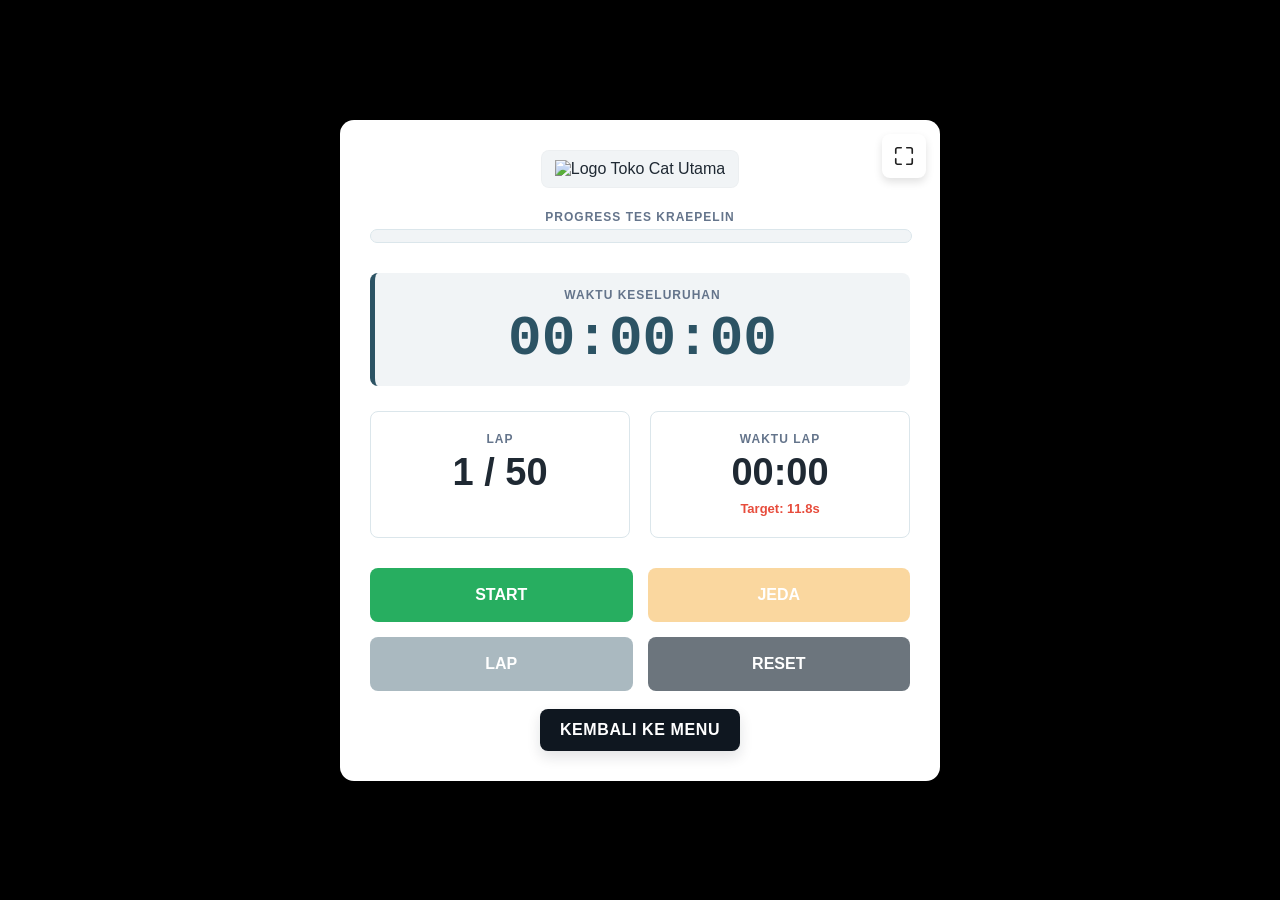
==== kraeplin.html @ b0db205b "Rename kraeplin (1).html to kraeplin.html" ====
<!DOCTYPE html>
<html lang="id">
<head>
    <meta charset="UTF-8" />
    <meta name="viewport" content="width=device-width, initial-scale=1.0, maximum-scale=1.0, user-scalable=no" />
    <title>Sistem Tes Kraepelin - Toko Cat Utama</title>
    <style>
        :root {
            --utama-blue: #2c5364;
            --utama-yellow: #f39c12;
            --utama-red: #e74c3c;
            --bg-color: #000000;
            --card-bg: #ffffff;
            --text-dark: #1f2933;
            --muted: #64748b;
            --line: #dbe6eb;
            --soft-bg: #f1f4f6;
            --success: #27ae60;
            --icon-color: #222;
        }

        /* Page layout */
        body {
            font-family: Arial, Helvetica, sans-serif;
            background: #000000;
            background-repeat: no-repeat;
            background-attachment: fixed;
            background-size: cover;
            color: var(--text-dark);
            margin: 0;
            display: flex;
            justify-content: center;
            align-items: center;
            min-height: 100vh;
            overflow-x: hidden;
            padding: 15px;
            box-sizing: border-box;
        }

        .hr-app-container {
            width: 100%;
            max-width: 600px;
            background: var(--card-bg);
            border-radius: 14px;
            box-shadow: 0 15px 30px rgba(0,0,0,0.3);
            padding: 30px;
            text-align: center;
            position: relative;
            box-sizing: border-box;
            overflow: hidden;
        }

        /* Fullscreen button */
        .fullscreen-btn {
            position: absolute;
            top: 14px;
            right: 14px;
            width: 44px;
            height: 44px;
            border-radius: 8px;
            background: white;
            border: none;
            display: flex;
            align-items: center;
            justify-content: center;
            box-shadow: 0 4px 8px rgba(0,0,0,0.12);
            cursor: pointer;
            transition: transform .12s ease, box-shadow .12s ease;
            padding: 6px;
            color: var(--icon-color); /* currentColor for svg stroke */
        }
        .fullscreen-btn:hover { transform: translateY(-2px); box-shadow: 0 8px 16px rgba(0,0,0,0.16); }
        .fullscreen-btn:active { transform: translateY(0); }

        .fullscreen-btn svg { width: 22px; height: 22px; display: block; }
        .fullscreen-btn svg path {
            fill: none;
            stroke: currentColor;
            stroke-width: 1.8;
            stroke-linecap: round;
            stroke-linejoin: round;
        }

        /* Logo frame */
        .logo-frame {
            background: var(--soft-bg);
            border-radius: 8px;
            padding: 10px 14px;
            display: inline-flex;
            align-items: center;
            justify-content: center;
            margin: 0 auto 22px;
            box-shadow: inset 0 0 0 1px rgba(0,0,0,0.02);
        }
        .logo-header img {
            max-width: 320px;
            width: 100%;
            height: auto;
            display: block;
            object-fit: contain;
        }

        /* Countdown overlay */
        .countdown-overlay {
            position: absolute;
            top: 0;
            left: 0;
            width: 100%;
            height: 100%;
            background: rgba(255,255,255,0.95);
            display: flex;
            flex-direction: column;
            justify-content: center;
            align-items: center;
            z-index: 100;
            opacity: 0;
            pointer-events: none;
            transition: opacity 0.3s ease;
            backdrop-filter: blur(5px);
        }
        .countdown-overlay.active {
            opacity: 1;
            pointer-events: auto;
        }
        .countdown-text {
            font-size: 24px;
            font-weight: 700;
            color: var(--muted);
            margin-bottom: 10px;
            text-transform: uppercase;
            letter-spacing: 1px;
        }
        .countdown-number {
            font-size: 140px;
            font-weight: 900;
            color: var(--utama-blue);
            line-height: 1;
            text-shadow: 2px 5px 15px rgba(44, 83, 100, 0.22);
        }

        /* Components */
        .progress-container {
            width: 100%;
            height: 12px;
            background: var(--soft-bg);
            border-radius: 10px;
            margin-bottom: 30px;
            overflow: hidden;
            border: 1px solid var(--line);
        }
        .progress-fill {
            height: 100%;
            width: 0%;
            background: linear-gradient(90deg, #2c5364, #27ae60);
            transition: width 0.4s ease;
        }

        .total-timer-box {
            background: var(--soft-bg);
            padding: 15px;
            border-radius: 8px;
            border-left: 5px solid var(--utama-blue);
            margin-bottom: 25px;
        }
        .label-sm {
            font-size: 12px;
            font-weight: 700;
            text-transform: uppercase;
            color: var(--muted);
            letter-spacing: 1px;
            margin-bottom: 5px;
            display: block;
        }
        .timer-main {
            font-size: 56px;
            font-weight: 800;
            color: var(--utama-blue);
            font-family: 'Courier New', Courier, monospace;
        }

        .stats-grid {
            display: grid;
            grid-template-columns: 1fr 1fr;
            gap: 20px;
            margin-bottom: 30px;
        }
        .stat-card {
            background: white;
            border: 1px solid var(--line);
            padding: 20px;
            border-radius: 8px;
        }
        .stat-card strong {
            font-size: 38px;
            display: block;
            margin: 5px 0;
            color: var(--text-dark);
        }
        .target-info {
            font-size: 13px;
            color: var(--utama-red);
            font-weight: 600;
        }

        .button-grid {
            display: grid;
            grid-template-columns: 1fr 1fr;
            gap: 15px;
        }
        button {
            padding: 18px;
            font-size: 16px;
            font-weight: 700;
            border: none;
            border-radius: 8px;
            cursor: pointer;
            transition: all 0.2s;
            text-transform: uppercase;
            touch-action: manipulation;
        }
        button:active { transform: translateY(2px); }
        button:disabled { opacity: 0.4; cursor: not-allowed; }

        .btn-start { background: var(--success); color: white; }
        .btn-pause { background: var(--utama-yellow); color: white; }
        .btn-lap { background: var(--utama-blue); color: white; }
        .btn-reset { background: #6c757d; color: white; }

        .flash { animation: flash-animation 0.5s; }
        @keyframes flash-animation {
            0% { background-color: white; }
            50% { background-color: #e8f6ef; }
            100% { background-color: white; }
        }

        .btn-back {
            display: inline-block;
            margin: 18px auto 0;
            padding: 12px 20px;
            background: #0f1720;
            color: #fff;
            border-radius: 8px;
            text-decoration: none;
            font-weight: 700;
            letter-spacing: 0.6px;
            box-shadow: 0 6px 14px rgba(15,23,32,0.12);
        }
        .btn-back:active { transform: translateY(1px); }

        /* Responsive */
        @media (max-width: 500px) {
            .hr-app-container { padding: 20px 15px; border-radius: 15px; }
            .logo-header img { max-width: 220px; }
            .timer-main { font-size: 42px; }
            .stats-grid { gap: 10px; }
            .stat-card { padding: 15px 10px; }
            .stat-card strong { font-size: 26px; }
            button { padding: 15px 10px; font-size: 14px; }
            .label-sm { font-size: 10px; }
            .countdown-text { font-size: 18px; }
            .countdown-number { font-size: 100px; }
            .fullscreen-btn { width: 40px; height: 40px; top: 10px; right: 10px; }
            .logo-frame { padding: 8px 10px; }
        }
    </style>
</head>
<body>

<div class="hr-app-container" id="mainApp">
    <button class="fullscreen-btn" id="btnFullscreenIcon" onclick="toggleFullscreen()" title="Buka Layar Penuh" aria-label="Buka Layar Penuh" aria-pressed="false">
        <svg id="fullscreenIcon" viewBox="0 0 24 24" xmlns="http://www.w3.org/2000/svg" aria-hidden="true" focusable="false">
            <!-- Enter fullscreen (open corners) -->
            <path d="M3 9V5a2 2 0 0 1 2-2h4" />
            <path d="M21 15v4a2 2 0 0 1-2 2h-4" />
            <path d="M9 21H5a2 2 0 0 1-2-2v-4" />
            <path d="M15 3h4a2 2 0 0 1 2 2v4" />
        </svg>
    </button>

    <div class="countdown-overlay" id="countdownOverlay">
        <div class="countdown-text" id="countdownText">Persiapan</div>
        <div class="countdown-number" id="countdownNumber"></div>
    </div>

    <div class="hr-inner">
        <div class="logo-header">
            <div class="logo-frame">
                <img src="Banner Utama.png" alt="Logo Toko Cat Utama" />
            </div>
        </div>

        <div class="label-sm">Progress Tes Kraepelin</div>
        <div class="progress-container">
            <div class="progress-fill" id="progressBar"></div>
        </div>

        <div class="total-timer-box">
            <span class="label-sm">Waktu Keseluruhan</span>
            <div class="timer-main" id="totalTime">00:00:00</div>
        </div>

        <div class="stats-grid">
            <div class="stat-card" id="lapCard">
                <span class="label-sm">Lap</span>
                <strong id="displayLap">1 / 50</strong>
            </div>
            <div class="stat-card" id="timerCard">
                <span class="label-sm">Waktu Lap</span>
                <strong id="displayLapTimer">00:00</strong>
                <span class="target-info" id="displayTarget">Target: 11.8s</span>
            </div>
        </div>

        <div class="button-grid">
            <button class="btn-start" id="btnStart" onclick="startTes()">Start</button>
            <button class="btn-pause" id="btnPause" onclick="pauseTes()" disabled>Jeda</button>
            <button class="btn-lap" id="btnLap" onclick="manualNext()" disabled>Lap</button>
            <button class="btn-reset" id="btnReset" onclick="resetTes()">Reset</button>
        </div>

        <a href="index.html" class="btn-back">KEMBALI KE MENU</a>
    </div>
</div>

<script>
    // --- Kraepelin logic (cleaned, unchanged behavior) ---
    const totalLaps = 50;
    function getDuration(lap) {
        if (lap >= 21 && lap <= 30) return 9800;
        if (lap >= 43 && lap <= 47) return 9800;
        return 11800;
    }

    let timerRef;
    let isRunning = false;
    let isCountingDown = false;
    let startTime, elapsedTime = 0;
    let lapStartTime = 0;
    let currentLap = 1;
    let currentTarget = getDuration(1);
    let indonesianVoice = null;

    function initVoice() {
        const voices = window.speechSynthesis.getVoices();
        indonesianVoice = voices.find(v => v.lang && v.lang.includes('id')) || voices[0] || null;
    }
    speechSynthesis.onvoiceschanged = initVoice;

    function abaAba(pesan) {
        try {
            window.speechSynthesis.cancel();
            const msg = new SpeechSynthesisUtterance(pesan);
            if (indonesianVoice) msg.voice = indonesianVoice;
            msg.pitch = 1.3;
            msg.rate = 1.25;
            window.speechSynthesis.speak(msg);
        } catch (e) {
            // Speech API may be unavailable; fail silently
            console.warn('Speech synthesis error', e);
        }
    }

    function startTes() {
        if (!isRunning && !isCountingDown) {
            if (!indonesianVoice) initVoice();
            if (elapsedTime === 0 && currentLap === 1) {
                mulaiHitunganMundur();
            } else {
                jalankanTimer();
            }
        }
    }

    function mulaiHitunganMundur() {
        isCountingDown = true;
        toggleButtons(true);

        const overlay = document.getElementById('countdownOverlay');
        const textEl = document.getElementById('countdownText');
        const numEl = document.getElementById('countdownNumber');

        overlay.classList.add('active');
        textEl.innerText = "Persiapkan diri Anda";
        numEl.innerText = "";

        abaAba("Persiapkan diri Anda");

        setTimeout(() => {
            let hitung = 3;
            textEl.innerText = "";
            const intervalHitung = setInterval(() => {
                if (hitung > 0) {
                    numEl.innerText = hitung;
                    abaAba(String(hitung));
                    hitung--;
                } else {
                    clearInterval(intervalHitung);
                    numEl.style.fontSize = window.innerWidth <= 500 ? "60px" : "80px";
                    numEl.innerText = "MULAI!";
                    abaAba("Mulai");
                    setTimeout(() => {
                        overlay.classList.remove('active');
                        isCountingDown = false;
                        numEl.style.fontSize = "";
                        jalankanTimer();
                    }, 800);
                }
            }, 1000);
        }, 2000);
    }

    function jalankanTimer() {
        isRunning = true;
        startTime = Date.now() - elapsedTime;
        timerRef = setInterval(tick, 10);
        toggleButtons(true);
    }

    function pauseTes() {
        if (isCountingDown) return;
        isRunning = false;
        clearInterval(timerRef);
        elapsedTime = Date.now() - startTime;
        toggleButtons(false);
    }

    function tick() {
        const now = Date.now();
        const totalMs = now - startTime;
        const lapMs = totalMs - lapStartTime;

        document.getElementById('totalTime').innerText = formatTime(totalMs);
        document.getElementById('displayLapTimer').innerText = formatTimeSimple(lapMs);

        if (lapMs >= currentTarget) {
            nextLap(totalMs);
        }
    }

    function nextLap(currentTime) {
        if (currentLap >= totalLaps) {
            finishTes();
            return;
        }

        currentLap++;
        lapStartTime = currentTime;
        currentTarget = getDuration(currentLap);

        document.getElementById('displayLap').innerText = `${currentLap} / ${totalLaps}`;
        document.getElementById('displayTarget').innerText = `Target: ${(currentTarget/1000).toFixed(1)}s`;

        const progress = (currentLap / totalLaps) * 100;
        document.getElementById('progressBar').style.width = progress + "%";

        const lapCard = document.getElementById('lapCard');
        lapCard.classList.add('flash');
        setTimeout(() => lapCard.classList.remove('flash'), 500);

        abaAba("Berikutnya");
    }

    function manualNext() {
        if (isRunning && !isCountingDown) nextLap(Date.now() - startTime);
    }

    function finishTes() {
        isRunning = false;
        clearInterval(timerRef);
        abaAba("Selesai, mohon untuk berhenti");
        toggleButtons(false);
        document.getElementById('btnStart').disabled = true;
    }

    function resetTes() {
        location.reload();
    }

    function formatTime(ms) {
        const d = new Date(ms);
        const m = String(d.getUTCMinutes()).padStart(2, '0');
        const s = String(d.getUTCSeconds()).padStart(2, '0');
        const ms_val = String(Math.floor(d.getUTCMilliseconds() / 10)).padStart(2, '0');
        return `${m}:${s}:${ms_val}`;
    }

    function formatTimeSimple(ms) {
        const d = new Date(ms);
        const s = String(d.getUTCSeconds()).padStart(2, '0');
        const ms_val = String(Math.floor(d.getUTCMilliseconds() / 10)).padStart(2, '0');
        return `${s}:${ms_val}`;
    }

    function toggleButtons(running) {
        document.getElementById('btnStart').disabled = running;
        document.getElementById('btnPause').disabled = !running;
        document.getElementById('btnLap').disabled = !running;
    }

    // --- Fullscreen helpers: toggling and updating icon ---
    function toggleFullscreen() {
        const elem = document.documentElement;
        if (!document.fullscreenElement) {
            if (elem.requestFullscreen) elem.requestFullscreen();
            else if (elem.webkitRequestFullscreen) elem.webkitRequestFullscreen();
            else if (elem.msRequestFullscreen) elem.msRequestFullscreen();
        } else {
            if (document.exitFullscreen) document.exitFullscreen();
            else if (document.webkitExitFullscreen) document.webkitExitFullscreen();
            else if (document.msExitFullscreen) document.msExitFullscreen();
        }
    }

    function updateFullscreenIcon() {
        const svg = document.getElementById('fullscreenIcon');
        const btn = document.getElementById('btnFullscreenIcon');
        const inFullscreen = !!document.fullscreenElement;
        btn.setAttribute('aria-pressed', String(inFullscreen));
        if (inFullscreen) {
            // Exit fullscreen icon (two opposing corners)
            svg.innerHTML = `
                <path d="M9 3H5a2 2 0 0 0-2 2v4"/>
                <path d="M21 15v4a2 2 0 0 1-2 2h-4"/>
                <path d="M15 21h4a2 2 0 0 0 2-2v-4"/>
                <path d="M3 9V5a2 2 0 0 1 2-2h4"/>
            `;
        } else {
            // Enter fullscreen icon (open corners)
            svg.innerHTML = `
                <path d="M3 9V5a2 2 0 0 1 2-2h4"/>
                <path d="M21 15v4a2 2 0 0 1-2 2h-4"/>
                <path d="M9 21H5a2 2 0 0 1-2-2v-4"/>
                <path d="M15 3h4a2 2 0 0 1 2 2v4"/>
            `;
        }
    }
    document.addEventListener('fullscreenchange', updateFullscreenIcon);
    // initial icon state
    updateFullscreenIcon();

    // Keyboard shortcuts
    document.addEventListener('keydown', (e) => {
        if (e.code === 'Space') {
            e.preventDefault();
            if (isRunning) pauseTes();
            else startTes();
        }
        if (e.code === 'KeyL') manualNext();
    });
</script>
</body>
</html>
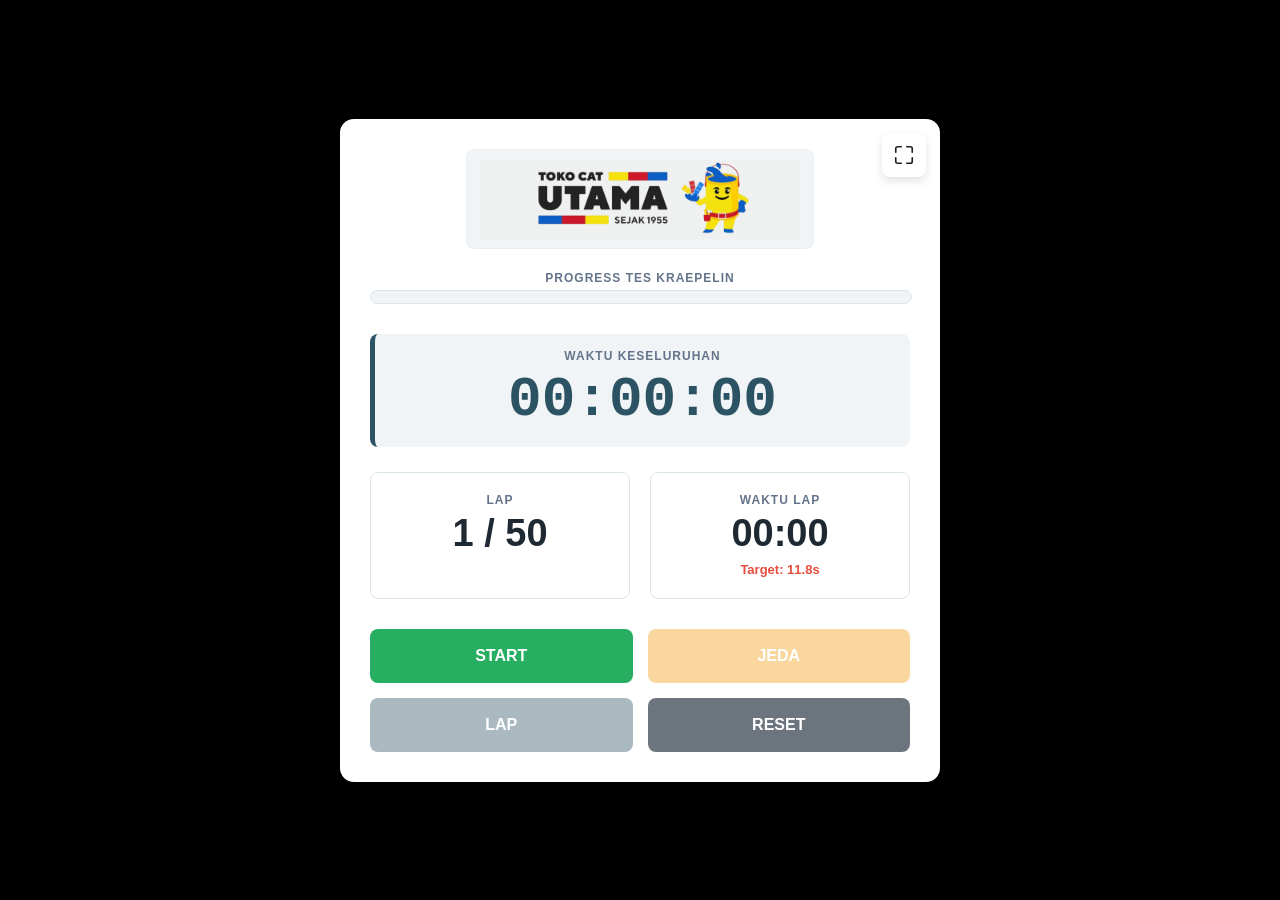
==== commit aa22b584: "Remove back button from kraeplin.html Removed back button link to index.html." ====
--- a/kraeplin.html
+++ b/kraeplin.html
@@ -317,8 +317,6 @@
             <button class="btn-lap" id="btnLap" onclick="manualNext()" disabled>Lap</button>
             <button class="btn-reset" id="btnReset" onclick="resetTes()">Reset</button>
         </div>
-
-        <a href="index.html" class="btn-back">KEMBALI KE MENU</a>
     </div>
 </div>
 
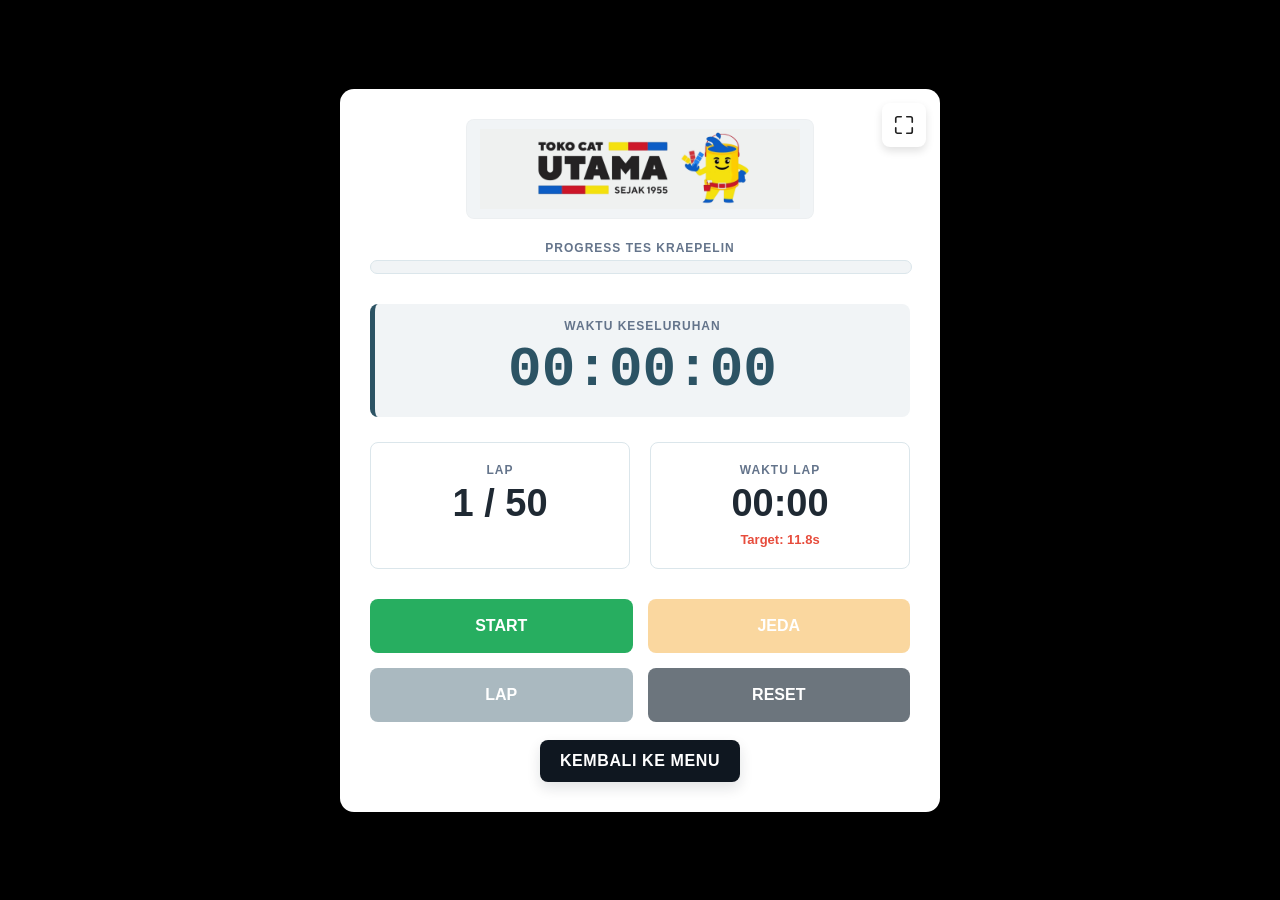
==== commit 4f938f61: "Refactor comments and clean up Kraepelin logic Updated comments for clarity and cleaned up code with" ====
--- a/kraeplin.html
+++ b/kraeplin.html
@@ -317,6 +317,8 @@
             <button class="btn-lap" id="btnLap" onclick="manualNext()" disabled>Lap</button>
             <button class="btn-reset" id="btnReset" onclick="resetTes()">Reset</button>
         </div>
+
+        <a href="index.html" class="btn-back">KEMBALI KE MENU</a>
     </div>
 </div>
 
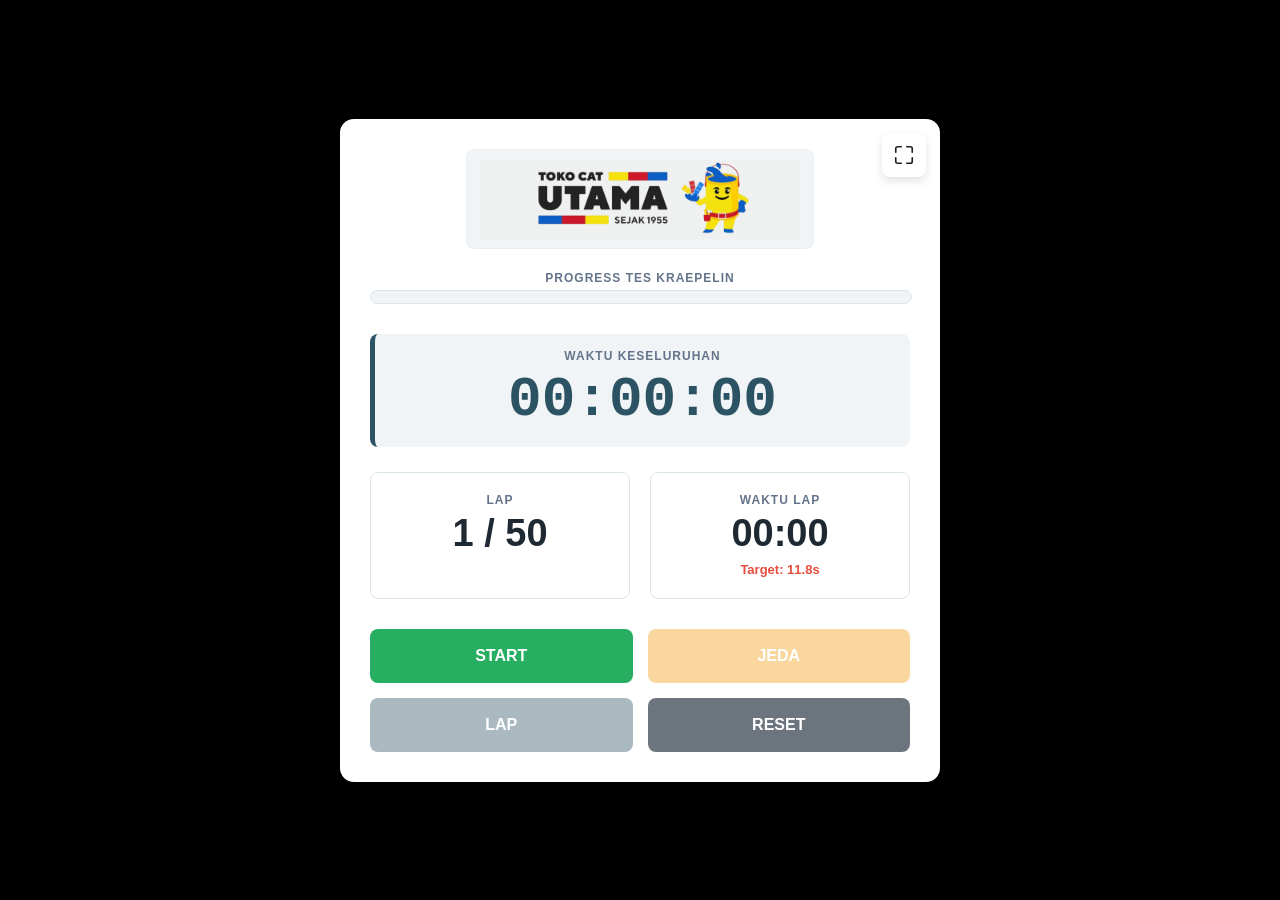
==== commit 4245261f: "Remove back button from kraeplin.html Removed back button link from the main interface." ====
--- a/kraeplin.html
+++ b/kraeplin.html
@@ -317,8 +317,6 @@
             <button class="btn-lap" id="btnLap" onclick="manualNext()" disabled>Lap</button>
             <button class="btn-reset" id="btnReset" onclick="resetTes()">Reset</button>
         </div>
-
-        <a href="index.html" class="btn-back">KEMBALI KE MENU</a>
     </div>
 </div>
 
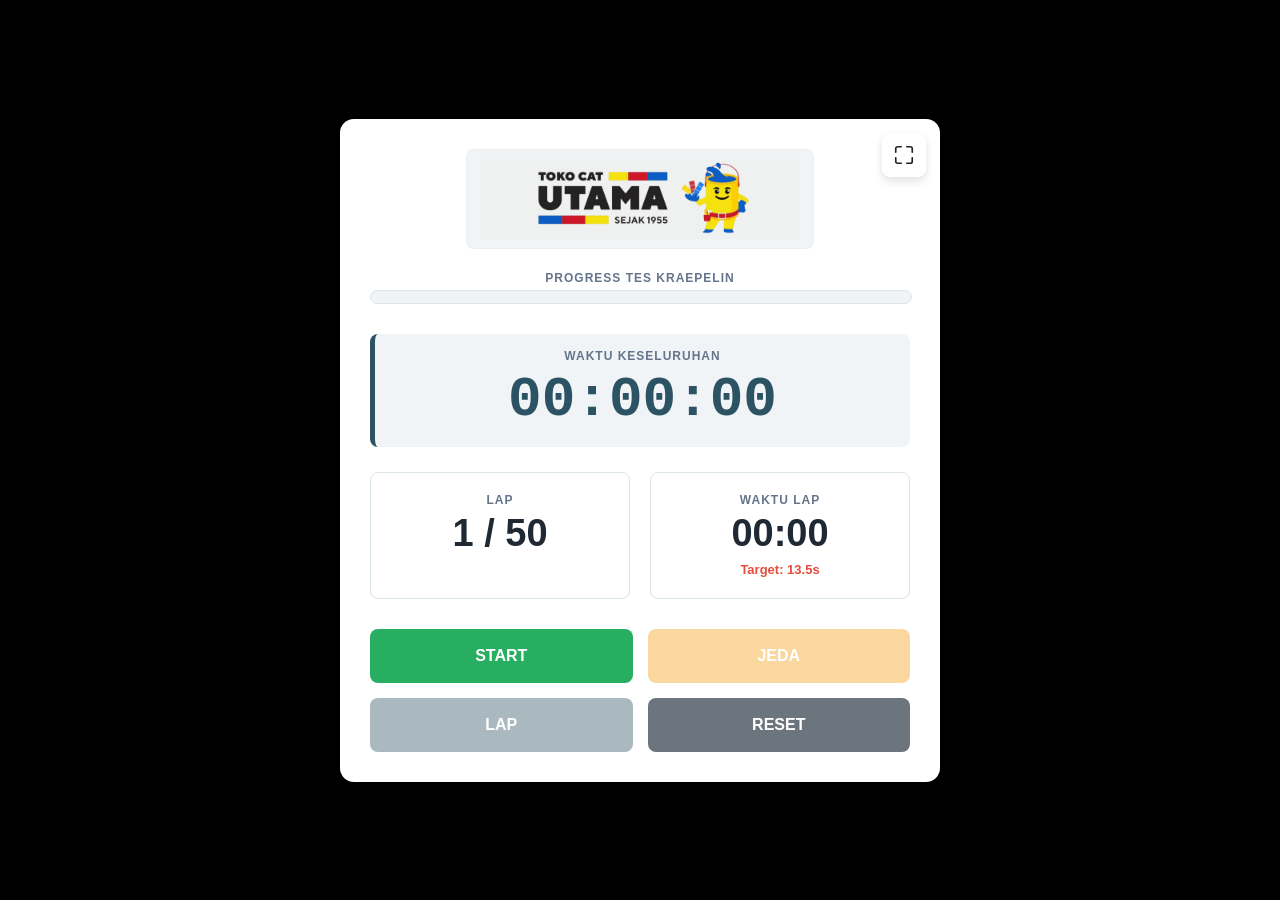
==== commit dbfee64e: "Update target time and clean up comments in kraeplin.html" ====
--- a/kraeplin.html
+++ b/kraeplin.html
@@ -307,7 +307,7 @@
             <div class="stat-card" id="timerCard">
                 <span class="label-sm">Waktu Lap</span>
                 <strong id="displayLapTimer">00:00</strong>
-                <span class="target-info" id="displayTarget">Target: 11.8s</span>
+                <span class="target-info" id="displayTarget">Target: 13.5s</span>
             </div>
         </div>
 
@@ -321,12 +321,10 @@
 </div>
 
 <script>
-    // --- Kraepelin logic (cleaned, unchanged behavior) ---
+    // --- Kraepelin logic ---
     const totalLaps = 50;
     function getDuration(lap) {
-        if (lap >= 21 && lap <= 30) return 9800;
-        if (lap >= 43 && lap <= 47) return 9800;
-        return 11800;
+        return 13500; // Durasi seragam 13,5 detik untuk seluruh lap
     }
 
     let timerRef;
@@ -338,6 +336,7 @@
     let currentTarget = getDuration(1);
     let indonesianVoice = null;
 
+    // Mengambil voice bawaan browser dengan Bahasa Indonesia
     function initVoice() {
         const voices = window.speechSynthesis.getVoices();
         indonesianVoice = voices.find(v => v.lang && v.lang.includes('id')) || voices[0] || null;
@@ -353,7 +352,6 @@
             msg.rate = 1.25;
             window.speechSynthesis.speak(msg);
         } catch (e) {
-            // Speech API may be unavailable; fail silently
             console.warn('Speech synthesis error', e);
         }
     }
@@ -495,7 +493,7 @@
         document.getElementById('btnLap').disabled = !running;
     }
 
-    // --- Fullscreen helpers: toggling and updating icon ---
+    // --- Fullscreen helpers ---
     function toggleFullscreen() {
         const elem = document.documentElement;
         if (!document.fullscreenElement) {
@@ -515,7 +513,6 @@
         const inFullscreen = !!document.fullscreenElement;
         btn.setAttribute('aria-pressed', String(inFullscreen));
         if (inFullscreen) {
-            // Exit fullscreen icon (two opposing corners)
             svg.innerHTML = `
                 <path d="M9 3H5a2 2 0 0 0-2 2v4"/>
                 <path d="M21 15v4a2 2 0 0 1-2 2h-4"/>
@@ -523,7 +520,6 @@
                 <path d="M3 9V5a2 2 0 0 1 2-2h4"/>
             `;
         } else {
-            // Enter fullscreen icon (open corners)
             svg.innerHTML = `
                 <path d="M3 9V5a2 2 0 0 1 2-2h4"/>
                 <path d="M21 15v4a2 2 0 0 1-2 2h-4"/>
@@ -533,7 +529,6 @@
         }
     }
     document.addEventListener('fullscreenchange', updateFullscreenIcon);
-    // initial icon state
     updateFullscreenIcon();
 
     // Keyboard shortcuts
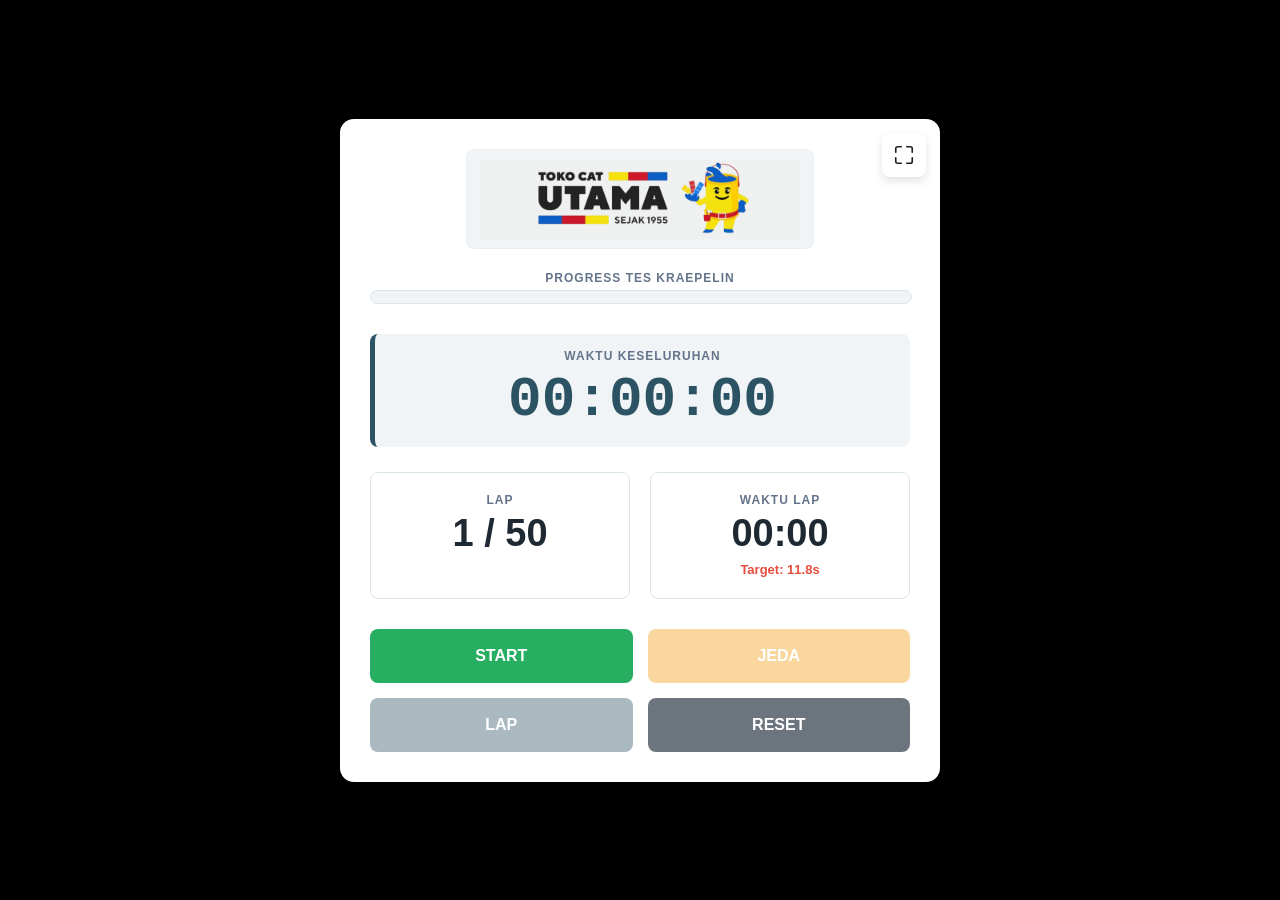
==== commit f69c1c6e: "Refactor audio handling and update target time" ====
--- a/kraeplin.html
+++ b/kraeplin.html
@@ -67,7 +67,7 @@
             cursor: pointer;
             transition: transform .12s ease, box-shadow .12s ease;
             padding: 6px;
-            color: var(--icon-color); /* currentColor for svg stroke */
+            color: var(--icon-color);
         }
         .fullscreen-btn:hover { transform: translateY(-2px); box-shadow: 0 8px 16px rgba(0,0,0,0.16); }
         .fullscreen-btn:active { transform: translateY(0); }
@@ -233,20 +233,6 @@
             100% { background-color: white; }
         }
 
-        .btn-back {
-            display: inline-block;
-            margin: 18px auto 0;
-            padding: 12px 20px;
-            background: #0f1720;
-            color: #fff;
-            border-radius: 8px;
-            text-decoration: none;
-            font-weight: 700;
-            letter-spacing: 0.6px;
-            box-shadow: 0 6px 14px rgba(15,23,32,0.12);
-        }
-        .btn-back:active { transform: translateY(1px); }
-
         /* Responsive */
         @media (max-width: 500px) {
             .hr-app-container { padding: 20px 15px; border-radius: 15px; }
@@ -269,7 +255,6 @@
 <div class="hr-app-container" id="mainApp">
     <button class="fullscreen-btn" id="btnFullscreenIcon" onclick="toggleFullscreen()" title="Buka Layar Penuh" aria-label="Buka Layar Penuh" aria-pressed="false">
         <svg id="fullscreenIcon" viewBox="0 0 24 24" xmlns="http://www.w3.org/2000/svg" aria-hidden="true" focusable="false">
-            <!-- Enter fullscreen (open corners) -->
             <path d="M3 9V5a2 2 0 0 1 2-2h4" />
             <path d="M21 15v4a2 2 0 0 1-2 2h-4" />
             <path d="M9 21H5a2 2 0 0 1-2-2v-4" />
@@ -307,7 +292,7 @@
             <div class="stat-card" id="timerCard">
                 <span class="label-sm">Waktu Lap</span>
                 <strong id="displayLapTimer">00:00</strong>
-                <span class="target-info" id="displayTarget">Target: 13.5s</span>
+                <span class="target-info" id="displayTarget">Target: 11.8s</span>
             </div>
         </div>
 
@@ -321,10 +306,32 @@
 </div>
 
 <script>
-    // --- Kraepelin logic ---
+    // --- DAFTAR FILE AUDIO MP3 ---
+    const audioFiles = {
+        'persiapan': new Audio('persiapan.mp3'),
+        '3': new Audio('tiga.mp3'),
+        '2': new Audio('dua.mp3'),
+        '1': new Audio('satu.mp3'),
+        'mulai': new Audio('mulai.mp3'),
+        'pindah': new Audio('pindah.mp3'),
+        'selesai': new Audio('selesai.mp3')
+    };
+
+    function abaAba(key) {
+        if (audioFiles[key]) {
+            audioFiles[key].currentTime = 0; // Reset ke posisi awal jika diputar berulang
+            audioFiles[key].play().catch(e => {
+                console.warn('Gagal memutar file audio:', key, e);
+            });
+        }
+    }
+
+    // --- Kraepelin logic (TIMING ASLI ASAL/ASLI DARI FILE DUA) ---
     const totalLaps = 50;
     function getDuration(lap) {
-        return 13500; // Durasi seragam 13,5 detik untuk seluruh lap
+        if (lap >= 21 && lap <= 30) return 9800;
+        if (lap >= 43 && lap <= 47) return 9800;
+        return 11800;
     }
 
     let timerRef;
@@ -334,31 +341,9 @@
     let lapStartTime = 0;
     let currentLap = 1;
     let currentTarget = getDuration(1);
-    let indonesianVoice = null;
-
-    // Mengambil voice bawaan browser dengan Bahasa Indonesia
-    function initVoice() {
-        const voices = window.speechSynthesis.getVoices();
-        indonesianVoice = voices.find(v => v.lang && v.lang.includes('id')) || voices[0] || null;
-    }
-    speechSynthesis.onvoiceschanged = initVoice;
-
-    function abaAba(pesan) {
-        try {
-            window.speechSynthesis.cancel();
-            const msg = new SpeechSynthesisUtterance(pesan);
-            if (indonesianVoice) msg.voice = indonesianVoice;
-            msg.pitch = 1.3;
-            msg.rate = 1.25;
-            window.speechSynthesis.speak(msg);
-        } catch (e) {
-            console.warn('Speech synthesis error', e);
-        }
-    }
 
     function startTes() {
         if (!isRunning && !isCountingDown) {
-            if (!indonesianVoice) initVoice();
             if (elapsedTime === 0 && currentLap === 1) {
                 mulaiHitunganMundur();
             } else {
@@ -379,7 +364,7 @@
         textEl.innerText = "Persiapkan diri Anda";
         numEl.innerText = "";
 
-        abaAba("Persiapkan diri Anda");
+        abaAba("persiapan");
 
         setTimeout(() => {
             let hitung = 3;
@@ -393,7 +378,7 @@
                     clearInterval(intervalHitung);
                     numEl.style.fontSize = window.innerWidth <= 500 ? "60px" : "80px";
                     numEl.innerText = "MULAI!";
-                    abaAba("Mulai");
+                    abaAba("mulai");
                     setTimeout(() => {
                         overlay.classList.remove('active');
                         isCountingDown = false;
@@ -453,7 +438,7 @@
         lapCard.classList.add('flash');
         setTimeout(() => lapCard.classList.remove('flash'), 500);
 
-        abaAba("Berikutnya");
+        abaAba("pindah");
     }
 
     function manualNext() {
@@ -463,7 +448,7 @@
     function finishTes() {
         isRunning = false;
         clearInterval(timerRef);
-        abaAba("Selesai, mohon untuk berhenti");
+        abaAba("selesai");
         toggleButtons(false);
         document.getElementById('btnStart').disabled = true;
     }
